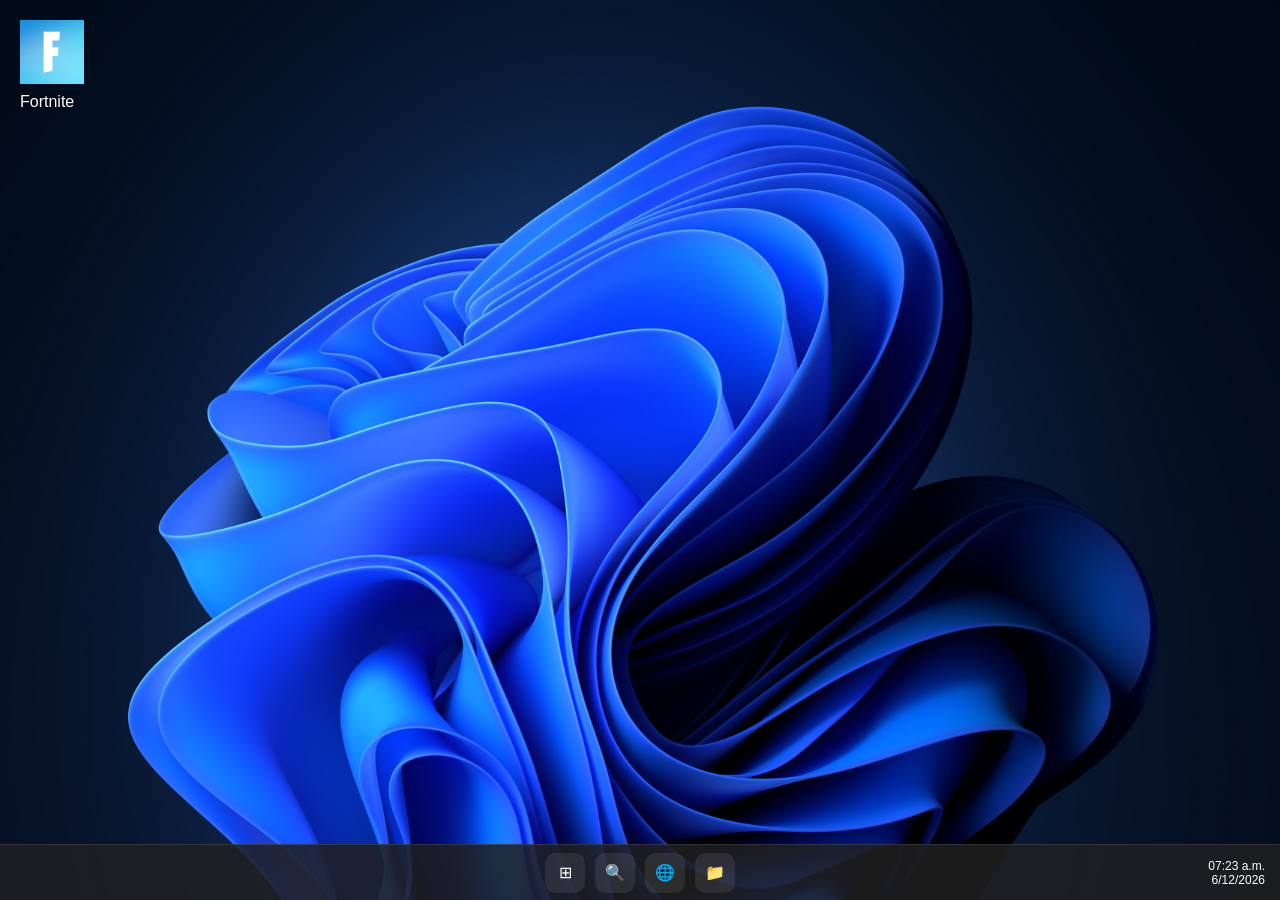
==== fortnite.html @ dcfb002b "Add audio element for Fortnite background music" ====
<!DOCTYPE html>
<html lang="es">
<head>
    <meta charset="UTF-8">
    <meta name="viewport" content="width=device-width, initial-scale=1.0">
    <title>Windows 11</title>

    <link rel="stylesheet" href="css/fortnite.css">
</head>
<body>

    <div id="desktop">

        <div id="fortnite-icon">

            <img src="images/fortnite_icon.jpeg"
                 alt="Fortnite">

            <span>Fortnite</span>

        </div>

        <div id="taskbar">

            <div id="taskbar-center">

                <div class="task-icon">⊞</div>
                <div class="task-icon">🔍</div>
                <div class="task-icon">🌐</div>
                <div class="task-icon">📁</div>

            </div>

            <div id="clock">

                <div id="time">
                    00:00
                </div>

                <div id="date">
                    00/00/0000
                </div>

            </div>

        </div>

    </div>


    <div id="launcher-screen" class="hidden">

    <img src="images/fortnite_screen.jpg"
         id="launcher-bg"
         alt="Fortnite">

    <div id="launcher-status">

        <img src="images/eac_logo.png"
             id="launcher-eac"
             alt="EAC">

        <span id="launcher-text">
            Inicializando juego...
        </span>

    </div>

    </div>

    <div id="black-screen" class="hidden"></div>

    <div id="connecting-screen" class="hidden">

    <img src="images/fortnite_screen.jpg"
         id="connecting-bg"
         alt="Fortnite">
        
    <audio id="fortnite-music"
       src="audio/FS2C7_Overw_Collab.mp3">
    </audio>
        
    <div id="connecting-container">

        <h1>Conectando...</h1>

        <div id="progress-bar">

            <div id="progress-fill"></div>

        </div>

    </div>

    </div>
    
    
    <script src="js/fortnite.js"></script>

</body>
</html>
---- css/fortnite.css ----
*{
    margin:0;
    padding:0;
    box-sizing:border-box;
}

html,
body{
    width:100%;
    height:100%;
    overflow:hidden;
    font-family:"Segoe UI",sans-serif;
}

#desktop{

    width:100%;
    height:100vh;

    background:url("../images/win11_desk.jpg")
    center center/cover no-repeat;

    position:relative;
}

/* ICONO */

#fortnite-icon{

    width:90px;

    padding:20px;

    text-align:center;

    cursor:pointer;

    color:white;
}

#fortnite-icon img{

    width:64px;
    height:64px;

    object-fit:contain;
}

#fortnite-icon span{

    display:block;

    margin-top:5px;

    text-shadow:0 0 5px black;
}

/* TASKBAR */

#taskbar{
    position:fixed;
    bottom:0;
    left:0;

    width:100%;
    height:56px;

    background:rgba(32,32,32,.85);

    display:flex;
    justify-content:center;
    align-items:center;

    z-index:9999;

    border-top:1px solid rgba(255,255,255,.1);
}

#taskbar-center{

    display:flex;

    gap:10px;
}

.task-icon{

    width:40px;
    height:40px;

    display:flex;

    justify-content:center;
    align-items:center;

    border-radius:10px;

    background:rgba(255,255,255,.08);

    color:white;
}

#clock{
    position:absolute;
    right:15px;

    color:white;

    text-align:right;

    font-size:12px;
}

.hidden{
    display:none !important;
}

#launcher-screen{

    position:fixed;
    inset:0;

    z-index:99999;

    background:black;
}

#launcher-bg{

    width:100%;
    height:100%;

    object-fit:cover;
}

#launcher-status{

    position:absolute;

    left:25px;
    bottom:25px;

    display:flex;

    align-items:center;

    gap:12px;

    color:white;

    font-size:22px;

    text-shadow:0 0 10px black;
}

#launcher-eac{

    width:38px;
    height:38px;
}    text-shadow:none;
}

#launcher-eac{

    width:40px;
    height:40px;
}

#black-screen{

    position:fixed;
    inset:0;

    background:black;

    z-index:999999;
}

#connecting-screen{

    position:fixed;
    inset:0;

    z-index:999999;
}

#connecting-bg{

    width:100%;
    height:100%;

    object-fit:cover;
}

#connecting-container{

    position:absolute;

    left:50%;
    top:50%;

    transform:translate(-50%,-50%);

    width:80%;
    max-width:700px;

    text-align:center;

    color:white;
}

#connecting-container h1{

    margin-bottom:20px;

    text-shadow:0 0 10px black;
}

#progress-bar{

    width:100%;
    height:18px;

    background:rgba(255,255,255,.2);

    border-radius:20px;

    overflow:hidden;
}

#progress-fill{

    width:0%;

    height:100%;

    background:white;
}
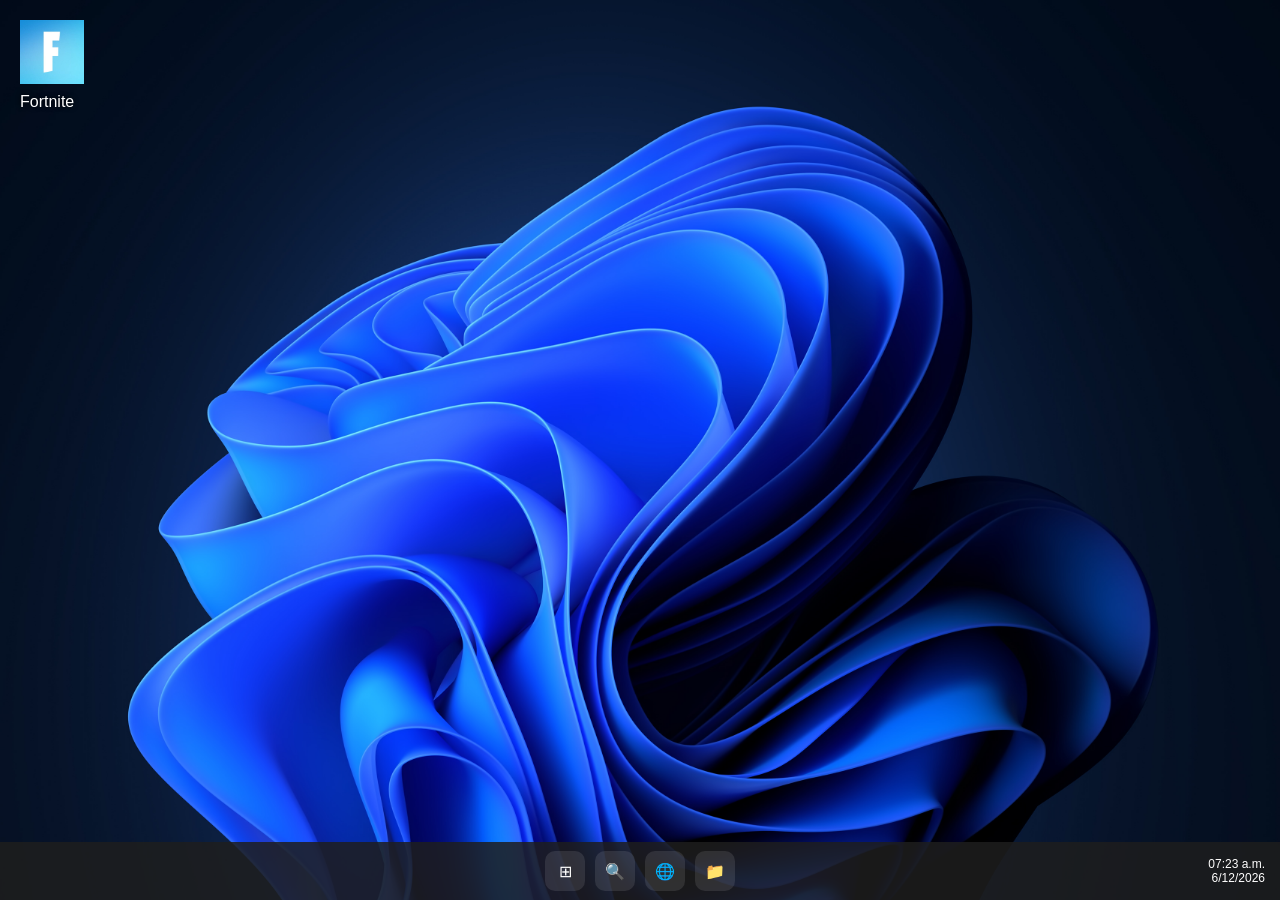
==== commit cd1f8128: "Fortnite Launcher added." ====
--- a/fortnite.html
+++ b/fortnite.html
@@ -3,7 +3,7 @@
 <head>
     <meta charset="UTF-8">
     <meta name="viewport" content="width=device-width, initial-scale=1.0">
-    <title>Windows 11</title>
+    <title>Fortnite Launcher</title>
 
     <link rel="stylesheet" href="css/fortnite.css">
 </head>
@@ -13,8 +13,7 @@
 
         <div id="fortnite-icon">
 
-            <img src="images/fortnite_icon.jpeg"
-                 alt="Fortnite">
+            <img src="images/fortnite_icon.jpeg" alt="Fortnite">
 
             <span>Fortnite</span>
 
@@ -33,20 +32,14 @@
 
             <div id="clock">
 
-                <div id="time">
-                    00:00
-                </div>
-
-                <div id="date">
-                    00/00/0000
-                </div>
+                <div id="time"></div>
+                <div id="date"></div>
 
             </div>
 
         </div>
 
     </div>
-
 
     <div id="launcher-screen" class="hidden">
 
@@ -66,20 +59,16 @@
 
     </div>
 
-    </div>
+</div>
 
-    <div id="black-screen" class="hidden"></div>
+<div id="black-screen" class="hidden"></div>
 
-    <div id="connecting-screen" class="hidden">
+<div id="connecting-screen" class="hidden">
 
     <img src="images/fortnite_screen.jpg"
          id="connecting-bg"
          alt="Fortnite">
-        
-    <audio id="fortnite-music"
-       src="audio/FS2C7_Overw_Collab.mp3">
-    </audio>
-        
+
     <div id="connecting-container">
 
         <h1>Conectando...</h1>
@@ -92,10 +81,52 @@
 
     </div>
 
+</div>
+
+<div id="login-screen" class="hidden">
+
+    <img src="images/fortnite_screen.jpg"
+         id="login-bg"
+         alt="Fortnite">
+
+    <div id="login-user">
+
+        <span>Iniciando sesión como:</span>
+
+        <h2>Invitado</h2>
+
     </div>
-    
-    
+
+    <div id="login-center">
+
+        <h2>Iniciando sesión...</h2>
+
+        <div id="login-progress-bar">
+
+            <div id="login-progress-fill"></div>
+
+        </div>
+
+        <button id="start-button" class="hidden">
+            OPRIME AQUÍ PARA EMPEZAR
+        </button>
+
+    </div>
+
+    <div id="login-logos">
+
+        <img src="images/u_icon.png" alt="Unreal">
+
+        <img src="images/eg_icon.png" alt="Epic">
+
+    </div>
+
+</div>
+
+    <audio id="fortnite-music" preload="auto">
+    <source src="audio/FS2C7_Overw_Collab.mp3" type="audio/mpeg">
+    </audio>
     <script src="js/fortnite.js"></script>
 
 </body>
-</html>
+</html>
--- a/css/fortnite.css
+++ b/css/fortnite.css
@@ -13,89 +13,69 @@
 }
 
 #desktop{
-
     width:100%;
     height:100vh;
 
-    background:url("../images/win11_desk.jpg")
-    center center/cover no-repeat;
+    background-image:url("../images/win11_desk.jpg");
+    background-size:cover;
+    background-position:center;
 
     position:relative;
 }
 
-/* ICONO */
-
 #fortnite-icon{
-
     width:90px;
-
     padding:20px;
-
     text-align:center;
-
     cursor:pointer;
-
     color:white;
 }
 
 #fortnite-icon img{
-
     width:64px;
     height:64px;
-
     object-fit:contain;
 }
 
 #fortnite-icon span{
-
     display:block;
-
     margin-top:5px;
-
     text-shadow:0 0 5px black;
 }
 
-/* TASKBAR */
-
 #taskbar{
     position:fixed;
+    left:0;
     bottom:0;
-    left:0;
-
-    width:100%;
-    height:56px;
-
-    background:rgba(32,32,32,.85);
+
+    width:100%;
+    height:58px;
+
+    background:rgba(30,30,30,.85);
 
     display:flex;
     justify-content:center;
     align-items:center;
 
-    z-index:9999;
-
-    border-top:1px solid rgba(255,255,255,.1);
+    z-index:999;
 }
 
 #taskbar-center{
-
-    display:flex;
-
+    display:flex;
     gap:10px;
 }
 
 .task-icon{
-
     width:40px;
     height:40px;
 
-    display:flex;
-
+    border-radius:10px;
+
+    display:flex;
     justify-content:center;
     align-items:center;
 
-    border-radius:10px;
-
-    background:rgba(255,255,255,.08);
+    background:rgba(255,255,255,.1);
 
     color:white;
 }
@@ -107,12 +87,11 @@
     color:white;
 
     text-align:right;
-
     font-size:12px;
 }
 
 .hidden{
-    display:none !important;
+    display:none;
 }
 
 #launcher-screen{
@@ -151,13 +130,6 @@
     font-size:22px;
 
     text-shadow:0 0 10px black;
-}
-
-#launcher-eac{
-
-    width:38px;
-    height:38px;
-}    text-shadow:none;
 }
 
 #launcher-eac{
@@ -173,7 +145,7 @@
 
     background:black;
 
-    z-index:999999;
+    z-index:100000;
 }
 
 #connecting-screen{
@@ -181,7 +153,7 @@
     position:fixed;
     inset:0;
 
-    z-index:999999;
+    z-index:100001;
 }
 
 #connecting-bg{
@@ -196,43 +168,181 @@
 
     position:absolute;
 
+    left:25px;
+    bottom:25px;
+
+    width:calc(100vw - 50px);
+
+    color:white;
+}
+
+#connecting-container h1{
+
+    margin-bottom:10px;
+
+    font-size:22px;
+
+    text-shadow:0 0 10px black;
+}
+
+#progress-bar{
+
+    width:calc(100vw - 50px);
+
+    max-width:none;
+
+    height:12px;
+
+    background:rgba(255,255,255,.25);
+
+    border-radius:20px;
+
+    overflow:hidden;
+}
+
+#progress-fill{
+
+    width:0%;
+
+    height:100%;
+
+    background:white;
+}
+
+#login-screen{
+
+    position:fixed;
+    inset:0;
+
+    z-index:100002;
+}
+
+#login-bg{
+
+    width:100%;
+    height:100%;
+
+    object-fit:cover;
+}
+
+#login-user{
+
+    position:absolute;
+
+    left:25px;
+    bottom:25px;
+
+    color:white;
+
+    text-shadow:0 0 10px black;
+}
+
+#login-user h2{
+    margin-top:5px;
+}
+
+#login-center{
+
+    position:absolute;
+
     left:50%;
+    bottom:25px;
+
+    transform:translateX(-50%);
+
+    width:60%;
+
+    color:white;
+}
+
+#login-center h2{
+
+    text-align:center;
+
+    margin-bottom:10px;
+
+    text-shadow:0 0 10px black;
+}
+
+#login-progress-bar{
+
+    width:100%;
+
+    height:12px;
+
+    background:rgba(255,255,255,.25);
+
+    border-radius:20px;
+
+    overflow:hidden;
+}
+
+#login-progress-fill{
+
+    width:0%;
+
+    height:100%;
+
+    background:white;
+}
+
+#login-logos{
+
+    position:absolute;
+
+    right:25px;
+    bottom:25px;
+
+    display:flex;
+
+    gap:15px;
+}
+
+#login-logos img{
+
+    width:60px;
+    height:auto;
+}
+
+#start-button{
+
+    position:absolute;
+
+    left:50%;
+
     top:50%;
 
     transform:translate(-50%,-50%);
 
-    width:80%;
-    max-width:700px;
-
-    text-align:center;
-
-    color:white;
-}
-
-#connecting-container h1{
-
-    margin-bottom:20px;
-
-    text-shadow:0 0 10px black;
-}
-
-#progress-bar{
-
-    width:100%;
-    height:18px;
-
-    background:rgba(255,255,255,.2);
-
-    border-radius:20px;
-
-    overflow:hidden;
-}
-
-#progress-fill{
-
-    width:0%;
-
-    height:100%;
-
-    background:white;
-}
+    padding:18px 40px;
+
+    font-size:22px;
+
+    font-weight:bold;
+
+    border:none;
+
+    border-radius:8px;
+
+    cursor:pointer;
+
+    animation:pulse 1.2s infinite;
+
+    z-index:9999;
+}
+
+@keyframes pulse{
+
+    0%{
+        transform:scale(1);
+    }
+
+    50%{
+        transform:scale(1.05);
+    }
+
+    100%{
+        transform:scale(1);
+    }
+
+}
